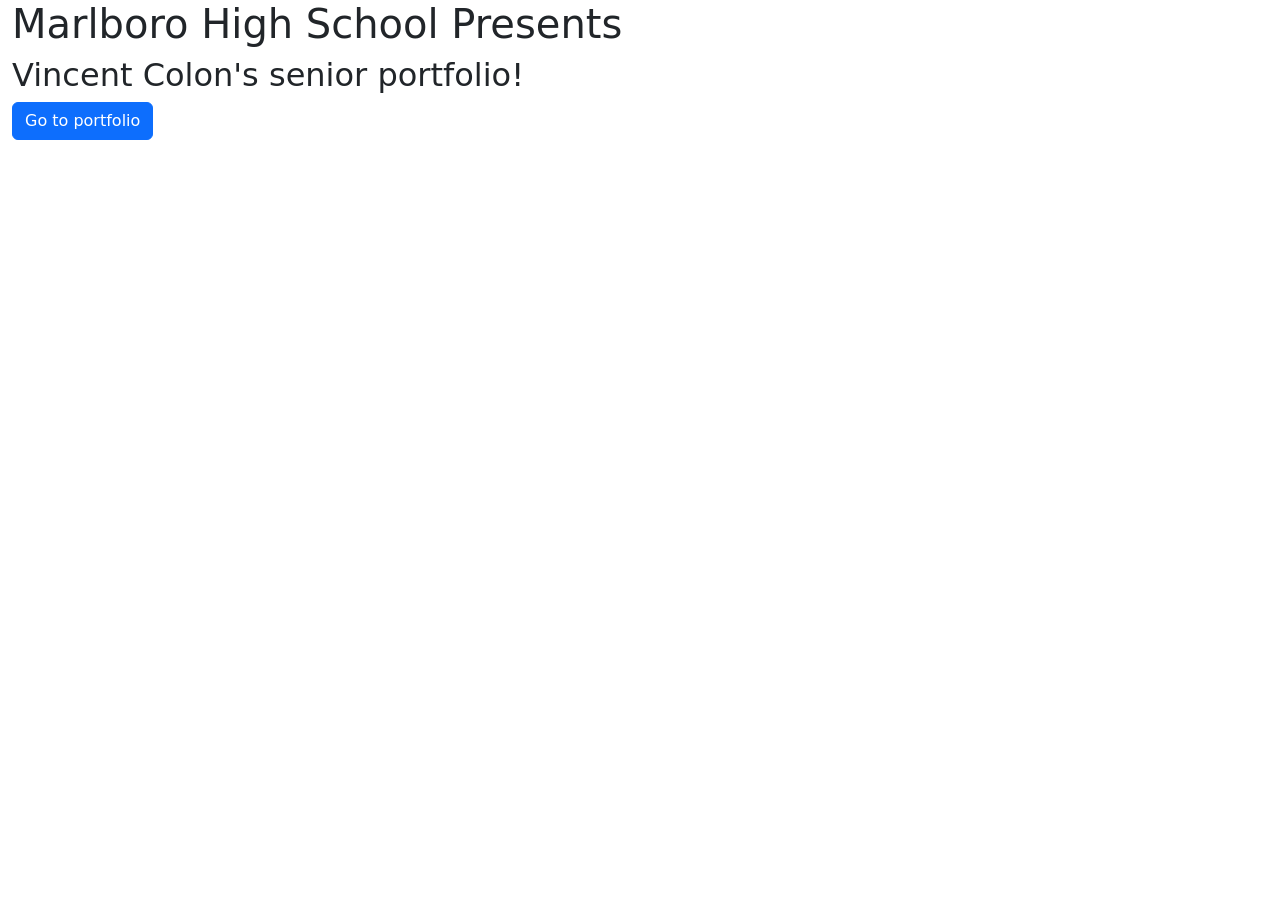
==== landingpage.html @ 2056ecf2 "trying to set up the link functionallity but there's errors for NO reason" ====
<!doctype html>
<html lang="en" data-bs-theme="light">
    <head>
        <title>Senior Portfolio</title>
        <!-- Required meta tags -->
        <meta charset="utf-8" />
        <meta name="viewport" content="width=device-width, initial-scale=1" />

        <!-- Bootstrap CSS v5.3.8 -->
        <link
            href="https://cdn.jsdelivr.net/npm/bootstrap@5.3.8/dist/css/bootstrap.min.css"
            rel="stylesheet"
            integrity="sha384-sRIl4kxILFvY47J16cr9ZwB07vP4J8+LH7qKQnuqkuIAvNWLzeN8tE5YBujZqJLB"
            crossorigin="anonymous"/>
        <link rel="preconnect" href="https://fonts.googleapis.com">
  <link rel="preconnect" href="https://fonts.gstatic.com" crossorigin>
  <link href="https://fonts.googleapis.com/css2?family=Inter:wght@400;500;600;700;800&display=swap" rel="stylesheet">
        <link rel="stylesheet" href="style.css">
    </head>

    <body class="landing page">
        <header>
            <!-- place navbar here -->
        </header>
        <main>
            <div class="container-fluid">
                <div class="row">
                    <div class="col-lg-12 col-md-12 col-sm-12">
                        <h1>Marlboro High School Presents</h1>
                        <h2>Vincent Colon's senior portfolio!</h2>
                    </div>
                </div>

                <div class="row">
                    <div class="col-lg-12 col-md-12 col-sm-12">
                        <button class="btn btn-primary" onclick="window.location.href='portfolio.html'">Go to portfolio</button>
                    </div>
                </div>
            </div>
        </main>
        <footer>
            <!-- place footer here -->
        </footer>
        <!-- Bootstrap JavaScript Bundle (includes Popper) -->
        <script
            src="https://cdn.jsdelivr.net/npm/bootstrap@5.3.8/dist/js/bootstrap.bundle.min.js"
            integrity="sha384-FKyoEForCGlyvwx9Hj09JcYn3nv7wiPVlz7YYwJrWVcXK/BmnVDxM+D2scQbITxI"
            crossorigin="anonymous"
        ></script>
        <link rel="script" href="script.js">
    </body>
</html>
---- style.css ----
body .landing.page {
    display: flex;
    justify-content: center;     
    align-items: center;         
    height: 100vh;       
    background-color: darkblue;       
}

button{
    display: flex;
    align-content: center;
}

container {
    display: flex;
    justify-content: center;
}
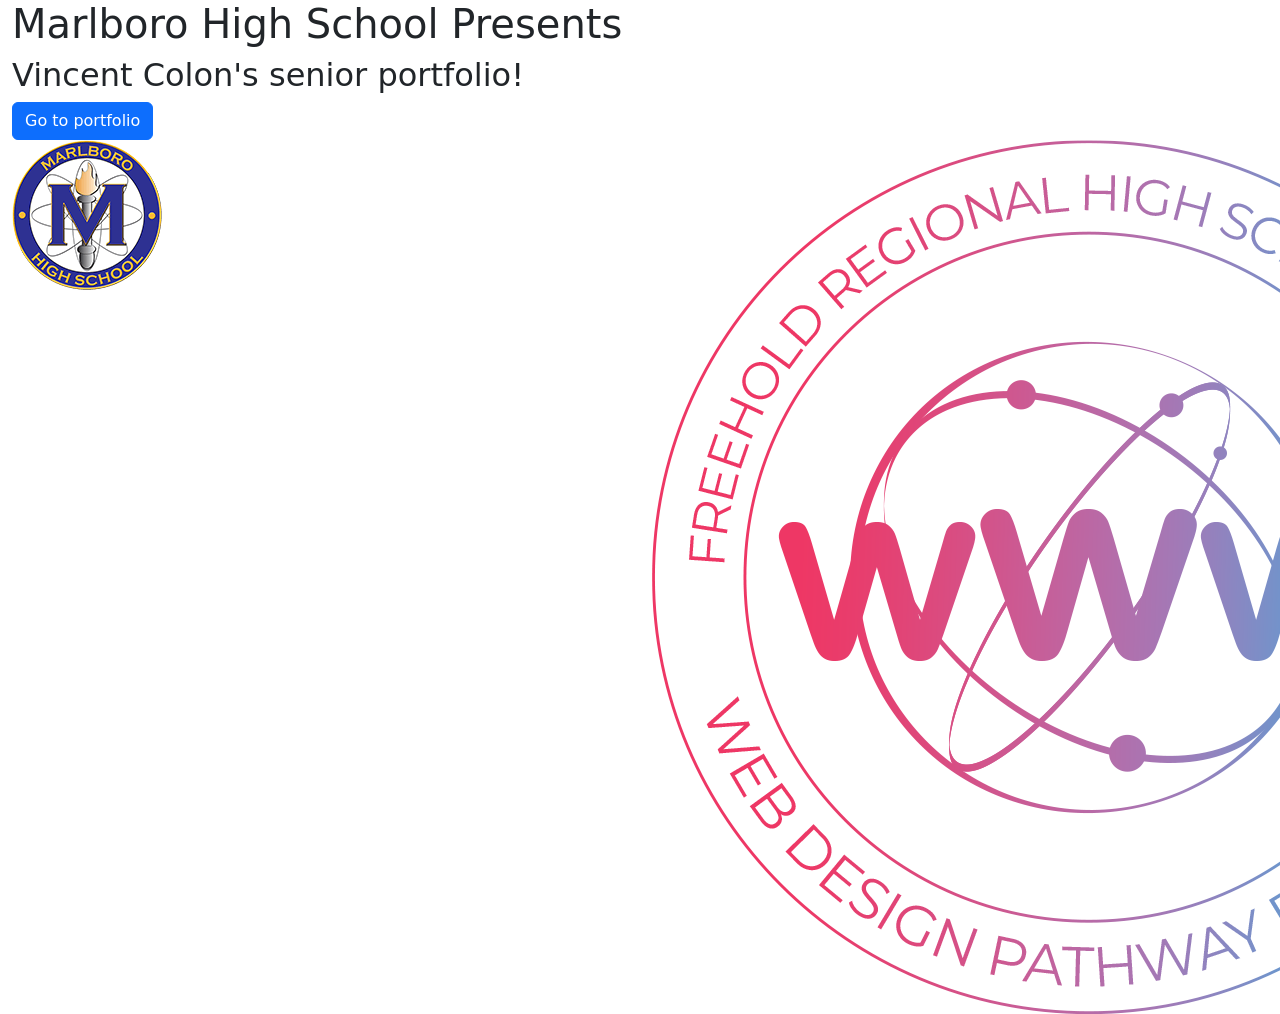
==== commit 695d9e0a: "added a couple images for future use" ====
--- a/landingpage.html
+++ b/landingpage.html
@@ -36,6 +36,15 @@
                         <button class="btn btn-primary" onclick="window.location.href='portfolio.html'">Go to portfolio</button>
                     </div>
                 </div>
+
+                <div class="row">    
+                    <div class="col lg-6 col-md-6 col-sm-12">
+                        <img src="IMGS/MarlboroHighSchool.png" alt="Marlboro High School" class="landing-images">
+                    </div>
+                    <div class="col lg-6 col-md-6 col-sm-12">
+                        <img src="IMGS/unnamed.png" alt=" unnamed" class="landing-images">
+                    </div>
+                </div>
             </div>
         </main>
         <footer>
--- a/style.css
+++ b/style.css
@@ -14,4 +14,21 @@
 container {
     display: flex;
     justify-content: center;
+}
+
+img .landing.images{
+    width: 100%;
+    animation-name: landing-images;
+}
+
+@keyframes landing-images{
+    0% {
+        transform: scale(1);
+    }
+    50% {
+        transform: scale(1.1);
+    }
+    100% {
+        transform: scale(1);
+    }
 }
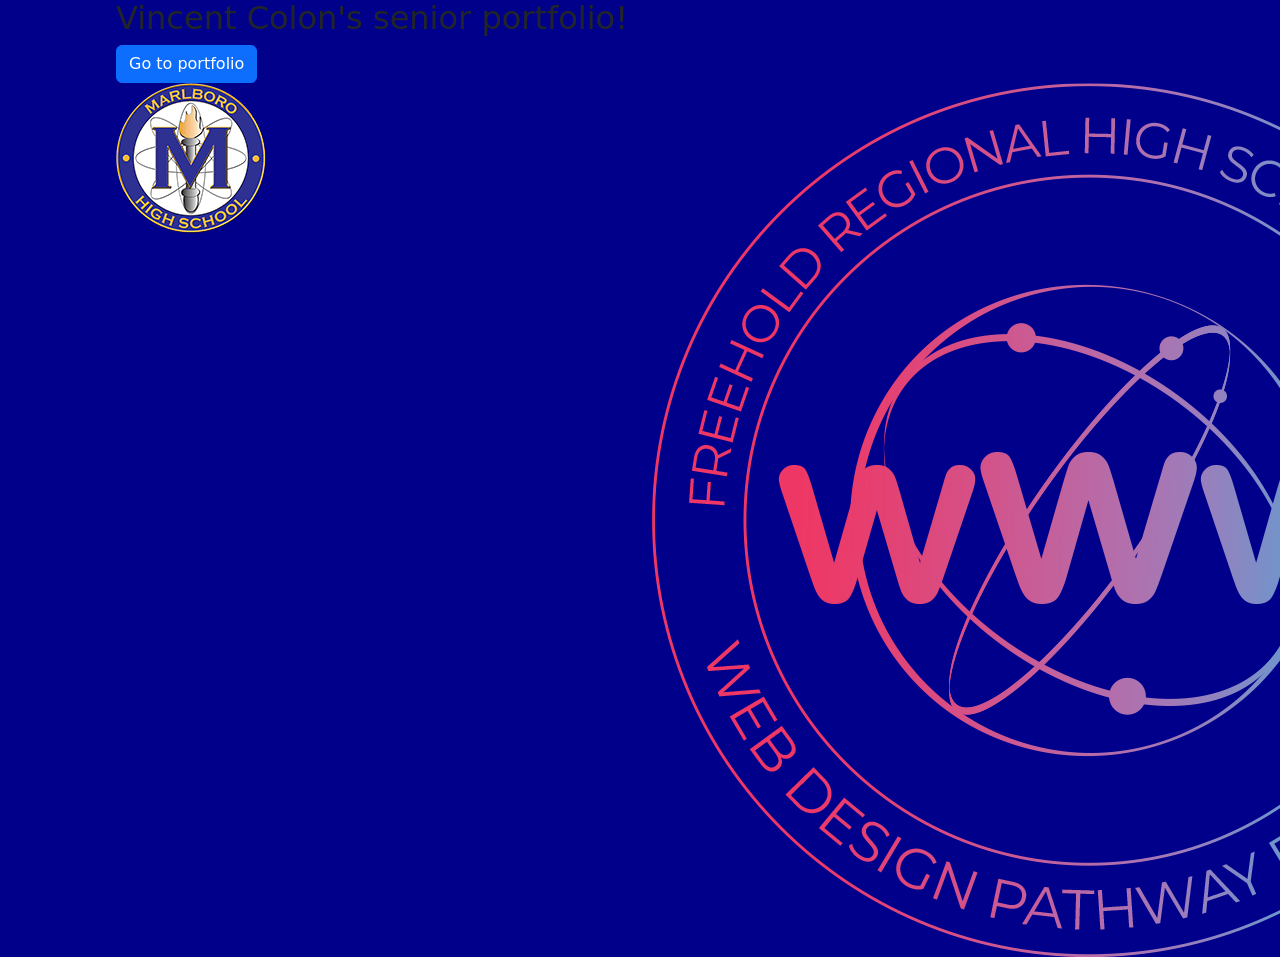
==== commit 109bfa8c: "i unfortunately forgot to commit this" ====
--- a/landingpage.html
+++ b/landingpage.html
@@ -33,7 +33,7 @@
 
                 <div class="row">
                     <div class="col-lg-12 col-md-12 col-sm-12">
-                        <button class="btn btn-primary" onclick="window.location.href='portfolio.html'">Go to portfolio</button>
+                        <button class="btn btn-primary" href="index.html">Go to portfolio</button>
                     </div>
                 </div>
 
--- a/style.css
+++ b/style.css
@@ -1,9 +1,18 @@
-body .landing.page {
+.landing.page {
     display: flex;
     justify-content: center;     
     align-items: center;         
     height: 100vh;       
     background-color: darkblue;       
+}
+
+.home {
+    display: flex;
+    justify-content: center;     
+    align-items: center;
+    background-image: url('IMGS/Fraud Third Disintegration Loop.webp');
+    background-size: cover;
+    background-position: center;
 }
 
 button{
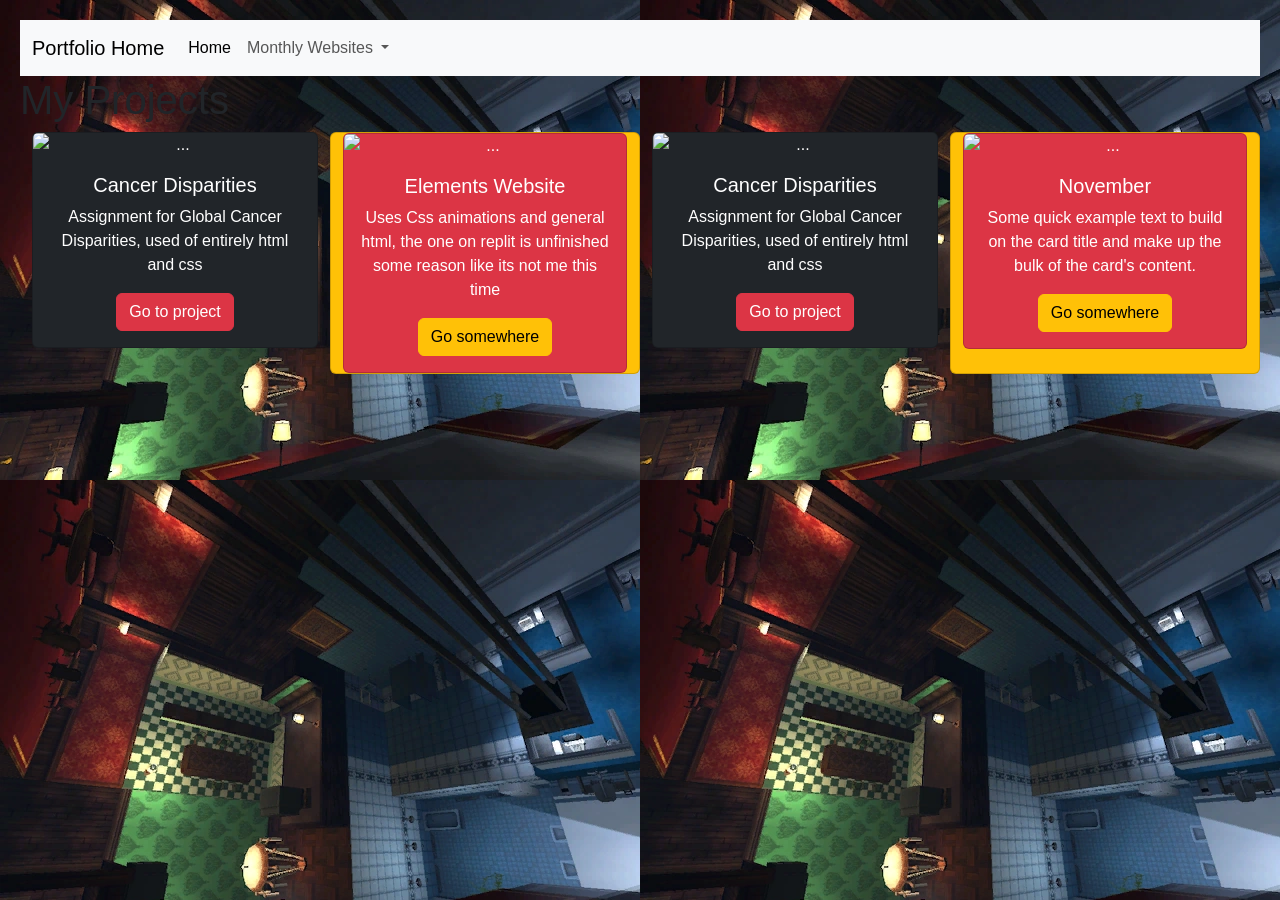
==== commit 90275e35: "Necessariness with extra links" ====
--- a/landingpage.html
+++ b/landingpage.html
@@ -1,61 +1,152 @@
-<!doctype html>
-<html lang="en" data-bs-theme="light">
-    <head>
-        <title>Senior Portfolio</title>
-        <!-- Required meta tags -->
-        <meta charset="utf-8" />
-        <meta name="viewport" content="width=device-width, initial-scale=1" />
+<!DOCTYPE html>
+<html lang="en">
+  <head>
+    <title>DISINTEGRATION LOOP</title>
+    <!-- Required meta tags -->
+    <meta charset="utf-8" />
+    <meta
+      name="viewport"
+      content="width=device-width, initial-scale=1, shrink-to-fit=no"
+      @import "node_modules/bootstrap/scss/bootstrap";
+    />
 
-        <!-- Bootstrap CSS v5.3.8 -->
-        <link
-            href="https://cdn.jsdelivr.net/npm/bootstrap@5.3.8/dist/css/bootstrap.min.css"
-            rel="stylesheet"
-            integrity="sha384-sRIl4kxILFvY47J16cr9ZwB07vP4J8+LH7qKQnuqkuIAvNWLzeN8tE5YBujZqJLB"
-            crossorigin="anonymous"/>
-        <link rel="preconnect" href="https://fonts.googleapis.com">
-  <link rel="preconnect" href="https://fonts.gstatic.com" crossorigin>
-  <link href="https://fonts.googleapis.com/css2?family=Inter:wght@400;500;600;700;800&display=swap" rel="stylesheet">
-        <link rel="stylesheet" href="style.css">
-    </head>
+    <!-- Bootstrap CSS v5.2.1 -->
+    <link
+      href="https://cdn.jsdelivr.net/npm/bootstrap@5.3.2/dist/css/bootstrap.min.css"
+      rel="stylesheet"
+      integrity="sha384-T3c6CoIi6uLrA9TneNEoa7RxnatzjcDSCmG1MXxSR1GAsXEV/Dwwykc2MPK8M2HN"
+      crossorigin="anonymous"
+    />
 
-    <body class="landing page">
-        <header>
-            <!-- place navbar here -->
-        </header>
-        <main>
-            <div class="container-fluid">
-                <div class="row">
-                    <div class="col-lg-12 col-md-12 col-sm-12">
-                        <h1>Marlboro High School Presents</h1>
-                        <h2>Vincent Colon's senior portfolio!</h2>
-                    </div>
-                </div>
+    <link rel="stylesheet" href="style.css" />
+    <link rel="stylesheet" href="https://use.typekit.net/mtm4vxw.css">
+  </head>
 
-                <div class="row">
-                    <div class="col-lg-12 col-md-12 col-sm-12">
-                        <button class="btn btn-primary" href="index.html">Go to portfolio</button>
-                    </div>
-                </div>
+  <body class="Home">
+    <header>
+      <nav class="navbar navbar-expand-lg bg-body-tertiary text-bg-info">
+        <div class="container-fluid">
+          <a class="navbar-brand" href="#">Portfolio Home</a>
+          <button
+            class="navbar-toggler"
+            type="button"
+            data-bs-toggle="collapse"
+            data-bs-target="#navbarNavDropdown"
+            aria-controls="navbarNavDropdown"
+            aria-expanded="false"
+            aria-label="Toggle navigation"
+          >
+            <span class="navbar-toggler-icon"></span>
+          </button>
+          <div class="collapse navbar-collapse" id="navbarNavDropdown">
+            <ul class="navbar-nav">
+              <li class="nav-item">
+                <a class="nav-link active" aria-current="page" href="#">Home</a>
+              </li>
+              <li class="nav-item dropdown">
+                <a
+                  class="nav-link dropdown-toggle"
+                  href="#"
+                  role="button"
+                  data-bs-toggle="dropdown"
+                  aria-expanded="false"
+                >
+                  Monthly Websites
+                </a>
+                <ul class="dropdown-menu">
+                  <li><a class="dropdown-item" href="#">Costa Rica Website</a></li>
+                  <li><a class="dropdown-item" href="#">November</a></li>
+                  <li><a class="dropdown-item" href="#">December</a></li>
+                  <li><a class="dropdown-item" href="#">Hangman website</a></li>
+                  <li><a class="dropdown-item" href="#">Team Project</a></li>
+                  <li><a class="dropdown-item" href="#">College Website</a></li>
+                  <li><a class="dropdown-item" href="#">Winter project</a></li>
+                  <li><a class="dropdown-item" href="#">Client Project</a></li>
+                </ul>
+              </li>
+            </ul>
+          </div>
+        </div>
+      </nav>
+    </header>
+    <main>
+        <h1>My Projects</h1>
 
-                <div class="row">    
-                    <div class="col lg-6 col-md-6 col-sm-12">
-                        <img src="IMGS/MarlboroHighSchool.png" alt="Marlboro High School" class="landing-images">
-                    </div>
-                    <div class="col lg-6 col-md-6 col-sm-12">
-                        <img src="IMGS/unnamed.png" alt=" unnamed" class="landing-images">
-                    </div>
-                </div>
+    <!-- Container where cards will appear -->
+      <!-- Container where cards will appear -->
+     <div class="container-fluid" id="page-container">
+      <div class="row">
+        <!--Header-->
+   <div class="col-lg-3 col-md-6 col-sm-12">
+          <div class="card text-center text-bg-dark">
+            <img src="https://picsum.photos/300/150" class="card-img-top" alt="..." />
+            <div class="card-body">
+              <h5 class="card-title">Cancer Disparities</h5>
+              <p class="card-text">
+                Assignment for Global Cancer Disparities, used of entirely html and css
+              </p>
+              <a href="https://replit.com/join/rcdnxfserp-vincentcolon" class="btn btn-danger">Go to project</a>
             </div>
-        </main>
-        <footer>
-            <!-- place footer here -->
-        </footer>
-        <!-- Bootstrap JavaScript Bundle (includes Popper) -->
-        <script
-            src="https://cdn.jsdelivr.net/npm/bootstrap@5.3.8/dist/js/bootstrap.bundle.min.js"
-            integrity="sha384-FKyoEForCGlyvwx9Hj09JcYn3nv7wiPVlz7YYwJrWVcXK/BmnVDxM+D2scQbITxI"
-            crossorigin="anonymous"
-        ></script>
-        <link rel="script" href="script.js">
-    </body>
-</html>
+          </div>
+        </div>
+         <!--November Website-->
+        <div class="col-lg-3 col-md-6 col-sm-12 card text-bg-warning">
+          <div class="card text-center text-bg-danger" >
+            <img src="https://picsum.photos/300/150" class="card-img-top" alt="..." />
+            <div class="card-body">
+              <h5 class="card-title">Elements Website</h5>
+              <p class="card-text">
+                Uses Css animations and general html, the one on replit is unfinished some reason like its not me this time
+              </p>
+              <a href="https://replit.com/join/kjuyjwqobb-vincentcolon" class="btn btn-warning">Go somewhere</a>
+            </div>
+          </div>
+        </div>
+        <!--Header-->
+   <div class="col-lg-3 col-md-6 col-sm-12">
+          <div class="card text-center text-bg-dark">
+            <img src="https://picsum.photos/300/150" class="card-img-top" alt="..." />
+            <div class="card-body">
+              <h5 class="card-title">Cancer Disparities</h5>
+              <p class="card-text">
+                Assignment for Global Cancer Disparities, used of entirely html and css
+              </p>
+              <a href="https://replit.com/join/rcdnxfserp-vincentcolon" class="btn btn-danger">Go to project</a>
+            </div>
+          </div>
+        </div>
+         <!--November Website-->
+        <div class="col-lg-3 col-md-6 col-sm-12 card text-bg-warning">
+          <div class="card text-center text-bg-danger" >
+            <img src="https://picsum.photos/300/150" class="card-img-top" alt="..." />
+            <div class="card-body">
+              <h5 class="card-title">November</h5>
+              <p class="card-text">
+                Some quick example text to build on the card title and make up
+                the bulk of the card's content.
+              </p>
+              <a href="https://vc2008.github.io/World-Salad/" class="btn btn-warning">Go somewhere</a>
+            </div>
+          </div>
+        </div>
+        </div>
+     </div>
+    </main>
+    <footer>
+      <!-- place footer here -->
+    </footer>
+    <!-- Bootstrap JavaScript Libraries -->
+    <script src="script.js"></script>
+    <script
+      src="https://cdn.jsdelivr.net/npm/@popperjs/core@2.11.8/dist/umd/popper.min.js"
+      integrity="sha384-I7E8VVD/ismYTF4hNIPjVp/Zjvgyol6VFvRkX/vR+Vc4jQkC+hVqc2pM8ODewa9r"
+      crossorigin="anonymous"
+    ></script>
+
+    <script
+      src="https://cdn.jsdelivr.net/npm/bootstrap@5.3.2/dist/js/bootstrap.min.js"
+      integrity="sha384-BBtl+eGJRgqQAUMxJ7pMwbEyER4l1g+O15P+16Ep7Q9Q+zqX6gSbd85u4mG4QzX+"
+      crossorigin="anonymous"
+    ></script>
+  </body>
+</html>
--- a/style.css
+++ b/style.css
@@ -13,6 +13,39 @@
     background-image: url('IMGS/Fraud Third Disintegration Loop.webp');
     background-size: cover;
     background-position: center;
+}
+
+body {
+    font-family: Arial;
+    background-image: url('IMGS/Fraud Third Disintegration Loop.webp');
+    padding: 20px;
+}
+
+/* GRID CONTAINER */
+#projectContainer {
+    display: grid;
+
+    /* Creates responsive columns */
+    grid-template-columns: repeat(auto-fit, minmax(250px, 1fr));
+
+    gap: 20px;
+    animation: spin 5s infinite linear;
+}
+
+/* PROJECT CARDS */
+.project-card {
+    background: white;
+    padding: 15px;
+    border-radius: 10px;
+
+    box-shadow: 0 2px 5px rgba(0,0,0,0.1);
+
+    transition: transform 0.2s;
+}
+
+/* Small hover effect */
+.project-card:hover {
+    transform: scale(1.03);
 }
 
 button{
@@ -40,4 +73,18 @@
     100% {
         transform: scale(1);
     }
-}+}
+
+#page-container {
+  animation: fadeIn 3s ease-in-out forwards;
+}
+
+@keyframes fadeIn {
+  from {
+    opacity: 0;
+  }
+  to {
+    opacity: 1;
+  }
+}
+
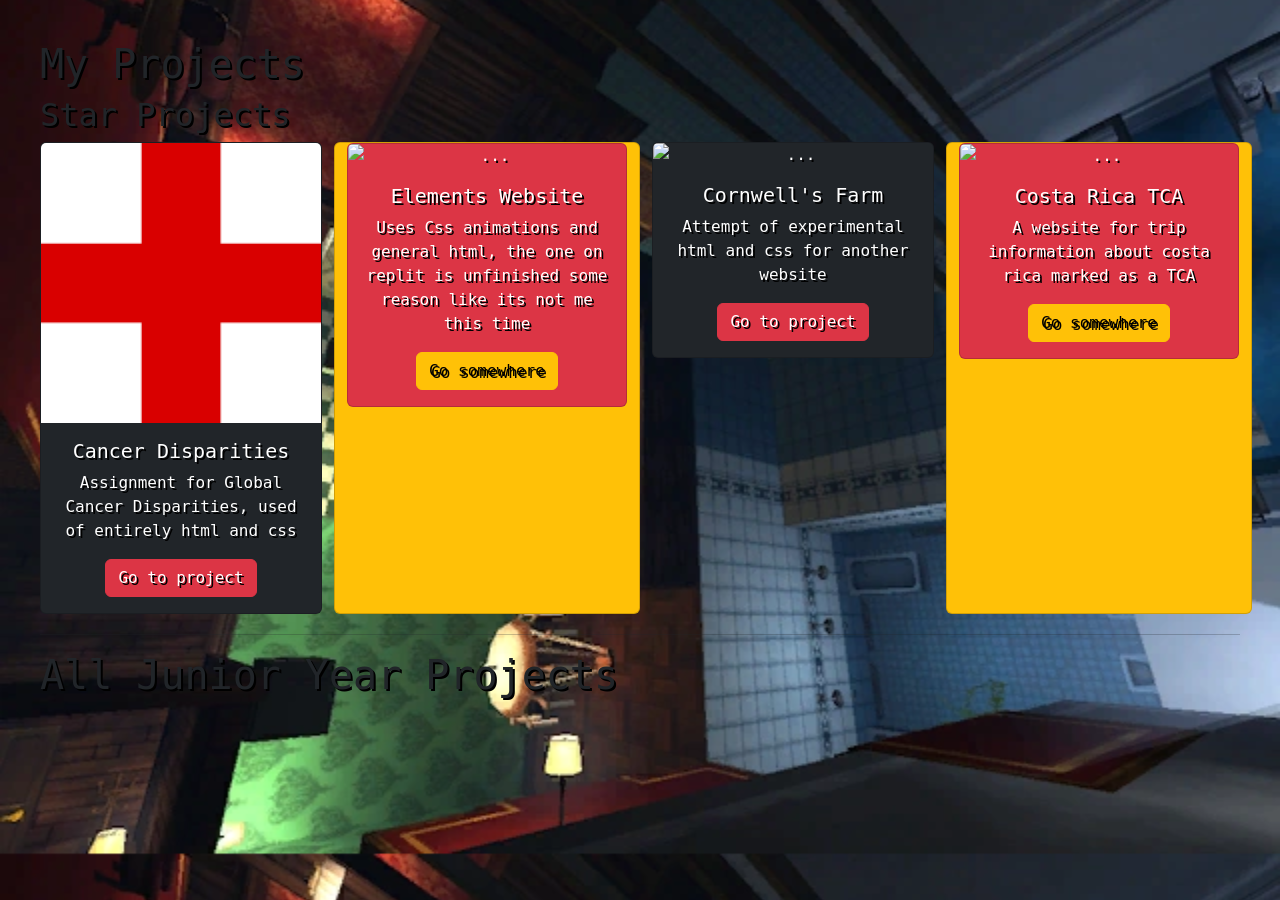
==== commit 44cc1e20: "Scrambling for links right now" ====
--- a/landingpage.html
+++ b/landingpage.html
@@ -22,64 +22,22 @@
     <link rel="stylesheet" href="https://use.typekit.net/mtm4vxw.css">
   </head>
 
-  <body class="Home">
+  <body class="home">
     <header>
-      <nav class="navbar navbar-expand-lg bg-body-tertiary text-bg-info">
-        <div class="container-fluid">
-          <a class="navbar-brand" href="#">Portfolio Home</a>
-          <button
-            class="navbar-toggler"
-            type="button"
-            data-bs-toggle="collapse"
-            data-bs-target="#navbarNavDropdown"
-            aria-controls="navbarNavDropdown"
-            aria-expanded="false"
-            aria-label="Toggle navigation"
-          >
-            <span class="navbar-toggler-icon"></span>
-          </button>
-          <div class="collapse navbar-collapse" id="navbarNavDropdown">
-            <ul class="navbar-nav">
-              <li class="nav-item">
-                <a class="nav-link active" aria-current="page" href="#">Home</a>
-              </li>
-              <li class="nav-item dropdown">
-                <a
-                  class="nav-link dropdown-toggle"
-                  href="#"
-                  role="button"
-                  data-bs-toggle="dropdown"
-                  aria-expanded="false"
-                >
-                  Monthly Websites
-                </a>
-                <ul class="dropdown-menu">
-                  <li><a class="dropdown-item" href="#">Costa Rica Website</a></li>
-                  <li><a class="dropdown-item" href="#">November</a></li>
-                  <li><a class="dropdown-item" href="#">December</a></li>
-                  <li><a class="dropdown-item" href="#">Hangman website</a></li>
-                  <li><a class="dropdown-item" href="#">Team Project</a></li>
-                  <li><a class="dropdown-item" href="#">College Website</a></li>
-                  <li><a class="dropdown-item" href="#">Winter project</a></li>
-                  <li><a class="dropdown-item" href="#">Client Project</a></li>
-                </ul>
-              </li>
-            </ul>
-          </div>
-        </div>
-      </nav>
+      
     </header>
     <main>
         <h1>My Projects</h1>
+        <h2>Star Projects</h2>
 
     <!-- Container where cards will appear -->
       <!-- Container where cards will appear -->
-     <div class="container-fluid" id="page-container">
+     
       <div class="row">
         <!--Header-->
    <div class="col-lg-3 col-md-6 col-sm-12">
           <div class="card text-center text-bg-dark">
-            <img src="https://picsum.photos/300/150" class="card-img-top" alt="..." />
+            <img src="IMGS/images.png" class="card-img-top" alt="..." />
             <div class="card-body">
               <h5 class="card-title">Cancer Disparities</h5>
               <p class="card-text">
@@ -107,11 +65,11 @@
           <div class="card text-center text-bg-dark">
             <img src="https://picsum.photos/300/150" class="card-img-top" alt="..." />
             <div class="card-body">
-              <h5 class="card-title">Cancer Disparities</h5>
+              <h5 class="card-title">Cornwell's Farm</h5>
               <p class="card-text">
-                Assignment for Global Cancer Disparities, used of entirely html and css
+                Attempt of experimental html and css for another website
               </p>
-              <a href="https://replit.com/join/rcdnxfserp-vincentcolon" class="btn btn-danger">Go to project</a>
+              <a href="https://replit.com/join/yettujhxqq-vincentcolon" class="btn btn-danger">Go to project</a>
             </div>
           </div>
         </div>
@@ -120,17 +78,18 @@
           <div class="card text-center text-bg-danger" >
             <img src="https://picsum.photos/300/150" class="card-img-top" alt="..." />
             <div class="card-body">
-              <h5 class="card-title">November</h5>
+              <h5 class="card-title">Costa Rica TCA</h5>
               <p class="card-text">
-                Some quick example text to build on the card title and make up
-                the bulk of the card's content.
+                A website for trip information about costa rica marked as a TCA
               </p>
-              <a href="https://vc2008.github.io/World-Salad/" class="btn btn-warning">Go somewhere</a>
+              <a href="https://replit.com/join/uvurcpuial-vincentcolon" class="btn btn-warning">Go somewhere</a>
             </div>
           </div>
         </div>
         </div>
-     </div>
+        <hr>
+        <h1>All Junior Year Projects</h1>
+
     </main>
     <footer>
       <!-- place footer here -->
@@ -148,5 +107,8 @@
       integrity="sha384-BBtl+eGJRgqQAUMxJ7pMwbEyER4l1g+O15P+16Ep7Q9Q+zqX6gSbd85u4mG4QzX+"
       crossorigin="anonymous"
     ></script>
+    <link href="https://jsdelivr.net" rel="stylesheet" integrity="sha384-QWTKZyjpPEjISv5WaRU9OFeRpok6YctnYmDr5pNlyT2bRjXh0JMhjY6hW+ALEwIH" crossorigin="anonymous">
+<script src="https://jsdelivr.net" integrity="sha384-YvpcrYf0tY3lHB60NNkmXc5s9fDVZLESaAA55NDzOxhy9GkcIdslK1eN7N6jIeHz" crossorigin="anonymous"></script>
+
   </body>
 </html>
--- a/style.css
+++ b/style.css
@@ -16,9 +16,28 @@
 }
 
 body {
-    font-family: Arial;
-    background-image: url('IMGS/Fraud Third Disintegration Loop.webp');
-    padding: 20px;
+    font-family: 'VCR OSD Mono', monospace;
+            padding: 40px;
+            text-shadow: 2px 2px #000000; 
+            align-content: center;
+}
+
+.container-fluid {
+    min-height: 100vh;
+    display: flex;
+    flex-direction: column;
+    justify-content: center;
+}
+
+.row {
+    justify-content: center;
+    margin-bottom: 20px;
+}
+
+img {
+    width: 100%;
+    max-width: 400px;
+    gap: 20px
 }
 
 /* GRID CONTAINER */
@@ -88,3 +107,15 @@
   }
 }
 
+ @font-face {
+            font-family: 'VCR OSD Mono';
+            src: url('fonts/vcr_osd_mono.ttf') format('truetype');
+            font-weight: normal;
+            font-style: normal;
+        }
+
+        .vcr-text {
+            font-size: 32px;
+            letter-spacing: 2px;
+            text-transform: uppercase;
+        }
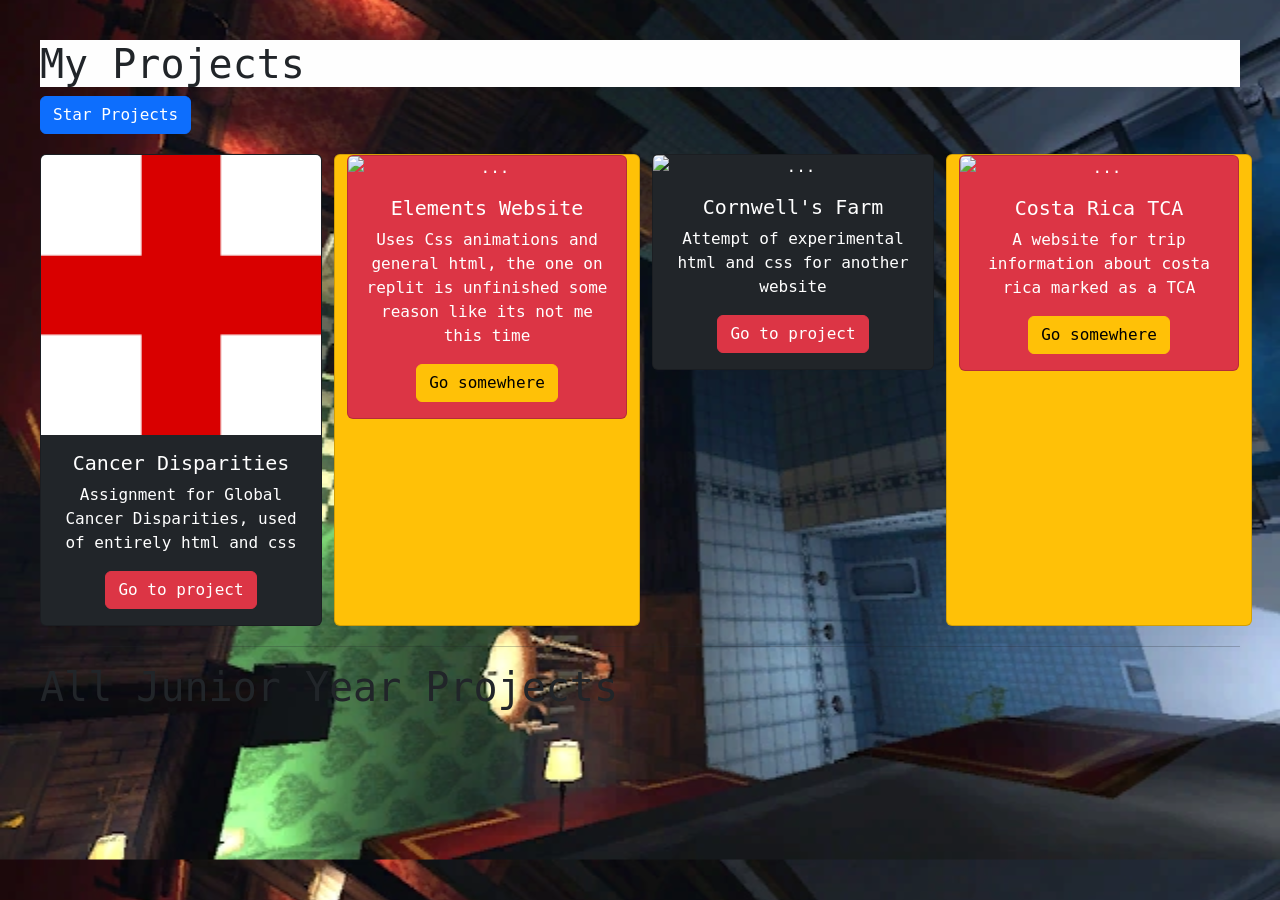
==== commit 3384cd44: "GENUINELY never let this guy plan anything again" ====
--- a/landingpage.html
+++ b/landingpage.html
@@ -27,8 +27,16 @@
       
     </header>
     <main>
+      <div class="row">
+        <div class="col-lg-12 col-md-12 col-sm-12">
+      <div class="hero-image">
         <h1>My Projects</h1>
-        <h2>Star Projects</h2>
+        <button class="btn btn-primary" onclick="window.location.href='secondgallery.html'">
+    Star Projects
+</button>
+</div>
+</div>
+</div>
 
     <!-- Container where cards will appear -->
       <!-- Container where cards will appear -->
--- a/style.css
+++ b/style.css
@@ -15,10 +15,18 @@
     background-position: center;
 }
 
+.second{
+    display: flex;
+    justify-content: center;     
+    align-items: center;
+    background-image: url('IMGS/Screenshot 2026-06-04 5.21.16 PM.png');
+    background-size: cover;
+    background-position: center;
+}
+
 body {
     font-family: 'VCR OSD Mono', monospace;
             padding: 40px;
-            text-shadow: 2px 2px #000000; 
             align-content: center;
 }
 
@@ -118,4 +126,13 @@
             font-size: 32px;
             letter-spacing: 2px;
             text-transform: uppercase;
-        }+        }
+
+        .hero-image {
+  background-color: rgb(254, 254, 254);
+  height: 50%;
+  background-position: center;
+  background-repeat: no-repeat;
+  background-size: cover;
+  position: relative;
+}
